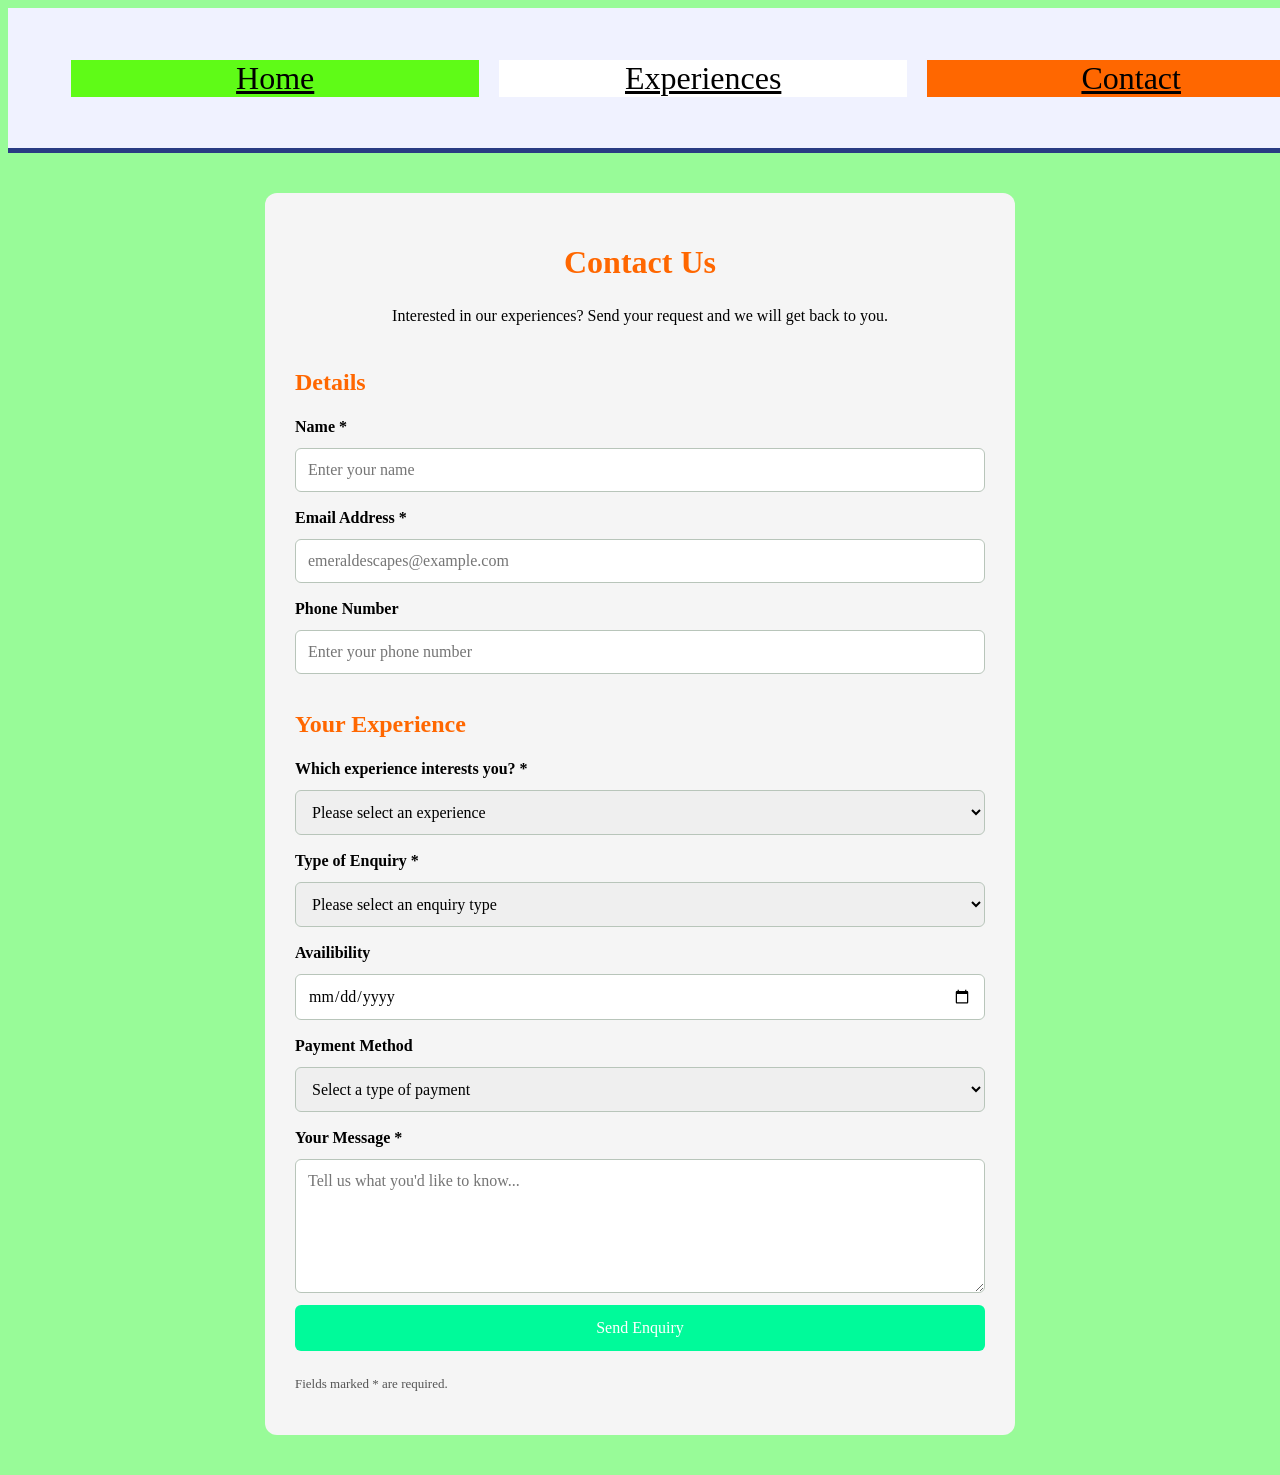
==== Contact/contact.html @ 10d2b586 "Add files via upload" ====
<!DOCTYPE html>

<html>
	<head>
		<meta charset="UTF-8">
		<title>Contact</title>
		<link rel="stylesheet" href="../style/style.css"/>
	</head>

	<body>
		<div id="header">
				<div class="linkC boxStory"><a href="../Main/index.html">Home</a></div>
				<div class="linkC boxExperience"><a href="../Experiences/experiences.html" target="_blank">Experiences</a></div>
				<div class="linkC boxAbout"><a href="contact.html" target="_blank">Contact</a></div>
		</div>

		<main class="contact">
			<h1>Contact Us</h1>
		    <p>
		        Interested in our experiences?
		        Send your request and we will get back to you.
		    </p>

		    <form action="#" method="post" class="contact-form">
		    	<h2> Details</h2>

		    	<label for="Name"> Name *</label>
		        <input type="text" id="name" name="name" placeholder="Enter your name" required>

        		<label for="email">Email Address *</label>
        		<input type="email" id="email" name="email" placeholder="emeraldescapes@example.com" required>

        		<label for="phone">Phone Number</label>
        		<input type="tel" id="phone" name="phone" placeholder="Enter your phone number">

        		<h2>Your Experience</h2>

		        <label for="experience">Which experience interests you? *</label>
		        <select id="experience" name="experience" required>
		          <option value="">Please select an experience</option>
		          <option value="farm-spa">City Break</option>
		          <option value="food">Culinary Experiences</option>
		          <option value="outdoors">Family</option>
		          <option value="culture">Countryside Cultural</option>
		          <option value="other">Not Sure Yet</option>
		        </select>


		        <label for="enquiryType">Type of Enquiry *</label>
		        <select id="enquiryType" name="enquiryType" required>
		          <option value="">Please select an enquiry type</option>
		          <option value="general">General Information</option>
		          <option value="booking">Booking</option>
		          <option value="group">Group experience</option>
		          <option value="other">Other</option>
		        </select>

		        <label for="date">Availibility</label>
        		<input type="date" id="date" name="date">

        		<label for="payment">Payment Method</label>
        		<select id="payment" name="payment">
        			<option value="">Select a type of payment</option>
        			<option value="Card">Card</option>
        			<option value="Transfer">Transfer</option>
        			<option value="Cash">Cash</option>
        		</select>
		         
		        <label for="message">Your Message *</label>
        		<textarea id="message" name="message" rows="6" placeholder="Tell us what you'd like to know..."required></textarea>

        		<button type="submit">Send Enquiry</button>

       			<p class="form-note">Fields marked * are required.</p>

		    </form>
		</main>

	</body>
</html>
---- style/style.css ----
body{

background-color: #98FB98;
}

/********** MAIN SITE STYLE AREAS *************************/

.bannerArea{
	display:flex;
	position:relative;
	width:100%;
	min-height: 60vh;
	overflow:hidden;
}

.bannerArea img{
	position: absolute;
	width: 100%;
	height: 100%;
	object-fit: cover;
}

.bannerArea h1{
	position: absolute;
	top:50%;
	right: 5%;	

    color: black;
    font-family: papyrus;
    font-size: 2rem;
}


/*********** LINKS MAIN SITE ************************/

.link{
	position: absolute;
	display: flex;
	justify-content: space-around;
	align-items: center;
	font-size: 2rem;
	top:0;
}

.link > a:hover{
	font-size: 3rem;
}

/***********************************/


.aboutUs{
	display:flex;
	min-height: 50vh;
	justify-content: center;

}

.aboutUs div{
	display:flex;
	flex:1;
	justify-content: center;
	align-items: center;

}


/***********************************/

.boxStory{
	padding-left: 0;
	background-color:#5FFB17;
	position: relative;
}

.boxStory img{
	position:relative;
	width:50%;
	height:60%;
	object-fit: contain;
	overflow: hidden;
	top:20%;
	right:20%;
}


/***********************************/


.slider img {
  position: absolute;
  inset: 70px;
  width: 100%;
  height: 100%;
  object-fit: cover;
  opacity: 0;
  transition: opacity 1s ease-in-out;
}

.slider img.active{
	opacity: 1;
}

/***********************************/

.boxExperience{
	background-color: white;
	position: relative;

}

.boxExperience img{
	position: absolute;
	width: 65%;
	height: 65%;
	object-fit: cover;
}

@media(max-width: 600px){
	.slideshow{
		height: 200px;
	}
}

/***********************************/


.boxAbout{
	background-color:#FF6700;
	position: relative;
}

.experienceOverview{
	display:flex;
	min-height: 50vh;
	justify-content: center;
	align-items: center;
}


/**************** EXPERIENCES PAGE ***********************/












/********* CONTACT SITE PAGE **************************/

#header{
	display:flex;

}
#header{
	background:#00FA9A;
	font-size:100%;
	width:100%;
	height: 100px;

}

.linkC{
	display:flex;
	justify-content: space-around;
	align-items: center;
	font-size: 2rem;
	width:100%;
	font-family: papyrus;
}

.linkC a{
	color: black;
}

/************* FORM CONTACT PAGE **************************/

.contact {
  max-width: 750px;
  margin: 40px auto;
  padding: 30px;
  background-color: #F5F5F5 /*#f7f8f4*/;
  border-radius: 12px;
  box-sizing: border-box;
}

.contact h1 {
  text-align: center;
  color: #FF6700;
  font-family: papyrus;
}

.contact > p {
  text-align: center;
  line-height: 1.6;
  font-family: papyrus;
}

.contact-form {
  display: flex;
  flex-direction: column;
  gap: 12px;
  font-family: papyrus;
}

.contact-form h2 {
  color: #FF6700;
  margin-top: 25px;
  margin-bottom: 5px;
  font-family: papyrus;
}

.contact-form label {
  font-weight: bold;
  margin-top: 5px;
  font-family: papyrus;
}

.contact-form input,
.contact-form select,
.contact-form textarea {
  width: 100%;
  padding: 12px;
  border: 1px solid #b8c5ba;
  border-radius: 6px;
  font: inherit;
  box-sizing: border-box;
}

.contact-form textarea {
  resize: vertical;
}

.contact-form input:focus,
.contact-form select:focus,
.contact-form textarea:focus {
  outline: 2px solid #64876b;
  outline-offset: 1px;
}

.contact-form button {
  padding: 14px;
  background-color: #00FA9A;
  color: white;
  border: none;
  border-radius: 6px;
  font-size: 16px;
  cursor: pointer;
  font-family: papyrus;
}

.contact-form button:hover {
  background-color: #24452f;
}

.form-note {
  font-size: 13px;
  color: #555;
  font-family: papyrus;
}

@media (max-width: 600px) {
  .contact-page {
    margin: 20px 12px;
    padding: 20px;
  }
}


/*************************************************/

/* Navigation */
#header {
    display: flex;
    align-items: center;
    justify-content: space-between;
    gap: 20px;
    padding: 20px 5%;
    background-color: #f0f2ff;
    border-bottom: 5px solid #293b83;
}

.logo {
    font-size: 1.5rem;
    font-weight: bold;
}

.navigation {
    display: flex;
    align-items: center;
    gap: 25px;
}

.navigation a {
    color: #293b83;
    text-decoration: none;
}

.navigation a:hover {
    text-decoration: underline;
}

.top-book,
.book-button {
    display: inline-block;
    background-color: #fb9024;
    color: #102849;
    text-decoration: none;
    font-weight: bold;
    border-radius: 10px;
    text-align: center;
}

.top-book {
    padding: 16px 24px;
    white-space: nowrap;
}

/* Introduction */
.intro {
    text-align: center;
    padding: 45px 20px 25px;
}

.intro h1 {
    font-size: clamp(2rem, 5vw, 3.5rem);
    margin-bottom: 10px;
}

.intro p {
    color: #444;
    line-height: 1.6;
}

/* Filters */
.filters {
    display: flex;
    justify-content: center;
    align-items: center;
    flex-wrap: wrap;
    gap: 15px;
    padding: 20px 5%;
}

.filters input,
.filters select,
.filters button {
    padding: 12px 15px;
    border: 1px solid #c5cbe0;
    border-radius: 7px;
    background-color: white;
    font: inherit;
}

.filters input {
    flex: 1;
    min-width: 180px;
}

.filters button {
    cursor: pointer;
}

.filters button:hover {
    background-color: #e3e7f7;
}

#resultCount {
    margin: 10px 5%;
    color: #444;
}

/* Cards grid */
.experience-grid {
    display: grid;
    grid-template-columns: repeat(2, minmax(0, 1fr));
    gap: 30px;
    padding: 20px 5% 50px;
}

/* Individual card */
.experience-card {
    background-color: #f0f2ff;
    border-radius: 14px;
    overflow: hidden;
    box-shadow: 0 5px 14px rgba(0, 0, 0, 0.18);
    transition: transform 0.25s ease;
}

.experience-card:hover {
    transform: translateY(-5px);
}

.experience-card[hidden] {
    display: none;
}

.experience-card img {
    display: block;
    width: 100%;
    height: 280px;
    object-fit: cover;
}

.card-content {
    padding: 22px;
}

.category-label {
    font-size: 0.8rem;
    letter-spacing: 1px;
    font-weight: bold;
    color: #5869a8;
}

.card-content h2 {
    font-size: 1.7rem;
    margin: 10px 0;
}

.card-content > p:not(.category-label) {
    color: #444;
    line-height: 1.6;
}

.card-bottom {
    display: flex;
    align-items: center;
    justify-content: space-between;
    flex-wrap: wrap;
    gap: 12px;
    margin-top: 20px;
}

.experience-price {
    font-size: 1.3rem;
    font-weight: bold;
}

.book-button {
    padding: 14px 20px;
}

.top-book:hover,
.book-button:hover {
    background-color: #e77b12;
}

#noResults {
    text-align: center;
    padding: 20px;
}

/* Responsive layout */
@media (max-width: 750px) {
    #header {
        flex-wrap: wrap;
    }

    .navigation {
        flex-wrap: wrap;
        gap: 15px;
    }

    .experience-grid {
        grid-template-columns: 1fr;
    }

    .experience-card img {
        height: 240px;
    }
}

@media (max-width: 450px) {
    #header {
        justify-content: center;
    }

    .navigation {
        justify-content: center;
    }

    .top-book {
        width: 100%;
        box-sizing: border-box;
    }

    .filters {
        align-items: stretch;
        flex-direction: column;
    }

    .filters input {
        box-sizing: border-box;
        width: 100%;
    }
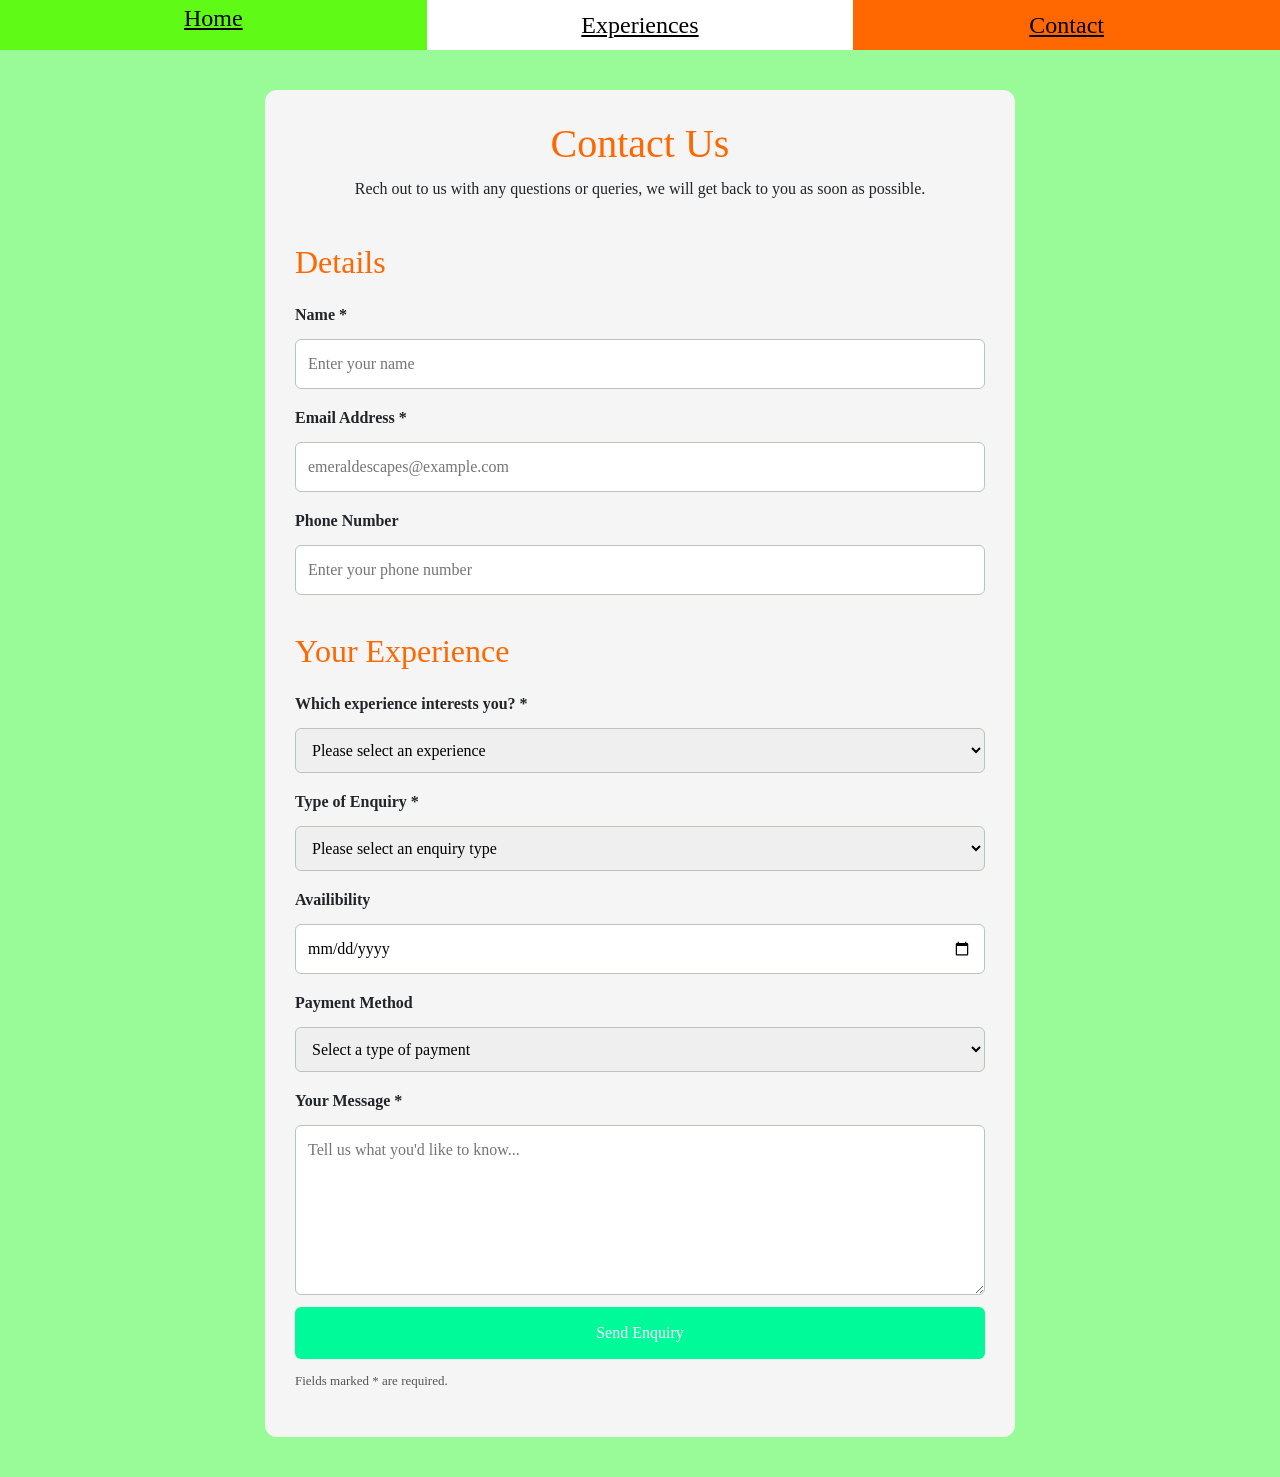
==== commit 7ea786af: "update contact" ====
--- a/Contact/contact.html
+++ b/Contact/contact.html
@@ -4,21 +4,33 @@
 	<head>
 		<meta charset="UTF-8">
 		<title>Contact</title>
+		<!-- CSS Bootstrap -->
+		<link href="https://cdn.jsdelivr.net/npm/bootstrap@5.0.2/dist/css/bootstrap.min.css" rel="stylesheet" integrity="sha384-EVSTQN3/azprG1Anm3QDgpJLIm9Nao0Yz1ztcQTwFspd3yD65VohhpuuCOmLASjC" crossorigin="anonymous">
 		<link rel="stylesheet" href="../style/style.css"/>
 	</head>
 
 	<body>
-		<div id="header">
-				<div class="linkC boxStory"><a href="../Main/index.html">Home</a></div>
-				<div class="linkC boxExperience"><a href="../Experiences/experiences.html" target="_blank">Experiences</a></div>
-				<div class="linkC boxAbout"><a href="contact.html" target="_blank">Contact</a></div>
+		<!-- Banner Area with bootstrap-->
+		<div class="container-fluid">
+			<div class="row" style="height: 50px;">
+				<div class="col-4 boxStory">
+					<a href="../index.html">Home</a>
+				</div>
+				<div class="col-4 boxExperience">
+					<a  href="../Experiences/experiences.html" target="_blank">Experiences</a>
+				</div>		
+				<div class="col-4 boxAbout">
+					<a href="contact.html" target="_blank">Contact</a>
+				</div>
+			</div>
 		</div>
+
 
 		<main class="contact">
 			<h1>Contact Us</h1>
 		    <p>
-		        Interested in our experiences?
-		        Send your request and we will get back to you.
+		        Rech out to us with any questions or queries,
+		         we will get back to you as soon as possible.
 		    </p>
 
 		    <form action="#" method="post" class="contact-form">
--- a/style/style.css
+++ b/style/style.css
@@ -3,7 +3,17 @@
 background-color: #98FB98;
 }
 
-/********** MAIN SITE STYLE AREAS *************************/
+
+/***********************************************************************************************************/
+/***********************************************************************************************************/
+/***********************************************************************************************************/
+/***********************************************************************************************************/
+
+
+
+/********** HOME PAGE *************************/
+
+/********** BANNER *******************/
 
 .bannerArea{
 	display:flex;
@@ -20,16 +30,52 @@
 	object-fit: cover;
 }
 
-.bannerArea h1{
-	position: absolute;
-	top:50%;
-	right: 5%;	
-
+.bannerText{
+    position: relative;
+    z-index: 1;
+    width: 100%;
+    display: flex;
+    flex-direction: column;
+    justify-content: center;
+    align-items: flex-end;
+    text-align: right;
+    padding: 40px 7%;
+}
+
+.bannerText h1 {
+    color: black;
+    font-family: papyrus;
+    font-size: 2.5rem;
+    margin: 0 0 10px;
+}
+
+.bannerText h2 {
     color: black;
     font-family: papyrus;
     font-size: 2rem;
-}
-
+    margin: 0;
+}
+
+
+
+@media(max-width: 600px){
+
+    .bannerArea {
+        min-height: 50vh;
+    }
+
+    .bannerText {
+        padding: 25px;
+    }
+
+    .bannerText h2 {
+        font-size: 1.8rem;
+    }
+
+    .bannerText h1 {
+        font-size: 2rem;
+    }
+}
 
 /*********** LINKS MAIN SITE ************************/
 
@@ -56,11 +102,9 @@
 
 }
 
-.aboutUs div{
-	display:flex;
+.aboutUs > div{
 	flex:1;
-	justify-content: center;
-	align-items: center;
+	min-height: 0;
 
 }
 
@@ -68,7 +112,6 @@
 /***********************************/
 
 .boxStory{
-	padding-left: 0;
 	background-color:#5FFB17;
 	position: relative;
 }
@@ -77,21 +120,35 @@
 	position:relative;
 	width:50%;
 	height:60%;
+    margin-top:50px;
+    margin-left:50px;
 	object-fit: contain;
 	overflow: hidden;
-	top:20%;
-	right:20%;
 }
 
 
 /***********************************/
 
+.boxExperience {
+    position: relative;
+    display: flex;
+    justify-content: center;
+    align-items: center;
+    background-color: white;
+}
+
+.slider {
+    position: relative;
+    width: 75%;
+    height: 220px;
+}
 
 .slider img {
   position: absolute;
-  inset: 70px;
-  width: 100%;
+  top:10px;
+  left:0;
   height: 100%;
+  width:100%;
   object-fit: cover;
   opacity: 0;
   transition: opacity 1s ease-in-out;
@@ -102,22 +159,23 @@
 }
 
 /***********************************/
-
+/*
 .boxExperience{
 	background-color: white;
 	position: relative;
 
 }
-
+ /*
 .boxExperience img{
 	position: absolute;
 	width: 65%;
 	height: 65%;
 	object-fit: cover;
 }
+*/
 
 @media(max-width: 600px){
-	.slideshow{
+	.slider{
 		height: 200px;
 	}
 }
@@ -128,26 +186,247 @@
 .boxAbout{
 	background-color:#FF6700;
 	position: relative;
-}
-
-.experienceOverview{
-	display:flex;
-	min-height: 50vh;
-	justify-content: center;
-	align-items: center;
-}
+    display:flex;
+    align-items: center;
+    justify-content: center;
+}
+
+.boxAbout img{
+    width: 70%;
+    height: 60%;
+    object-fit: contain;
+    margin-top: 35px;
+}
+
+
+
+.storyButton {
+    position: absolute;
+    bottom: 20px;
+    right: 20px;
+    padding: 10px 25px;
+    background-color: #145214;
+    color: white;
+    border: none;
+    border-radius: 50px;
+    cursor: pointer;
+    font-size: 1rem;
+    font-family: papyrus;
+}
+
+
+.storyButton:hover {
+    background-color: #00ff00;
+    color: white;
+}
+
+.storyButton[data-bs-target="#storyModal"]:hover {
+    background-color: #FF6700;
+    color: white;
+}
+
+.boxAbout p {
+    padding: 30px;
+    font-size: 1.2rem;
+    text-align: center;
+    color: black;
+}
+
+/********* Responsive for all boxes **************************/
+@media (max-width: 700px) {
+
+    .aboutUs {
+        flex-direction: column;
+    }
+
+    .boxStory,
+    .boxExperience,
+    .boxAbout {
+        width: 100%;
+        min-height: 280px;
+    }
+
+    .boxStory img {
+        width: 40%;
+        height: 180px;
+    }
+
+    .boxAbout img {
+        width: 35%;
+        height: 150px;
+        margin-top: 25px;
+    }
+
+    .slider {
+        width: 75%;
+        height: 190px;
+    }
+
+    .link {
+        font-size: 1.5rem;
+    }
+
+}
+/******************** Experience Overview ********************************/
+
+
+
+.experienceOverview {
+    display: flex;
+    flex-direction: column;
+    width: 100%;
+    padding: 30px 5%;
+    gap: 15px;
+    /*background-color: #F5F1E8;*/
+}
+
+
+.overviewHeading {
+    display: flex;
+    flex-direction: row;
+    justify-content: space-between;
+    align-items: center;
+    width: 100%;
+    min-height: 85px;
+    padding: 15px 30px;
+    background-color: #ccff99;
+    border-radius: 8px;
+    border-color:#006600 ;
+    border-style: solid;
+}
+
+.overviewHeading h1 {
+    margin: 0;
+    color: #28543A;
+    font-size: 1.8rem;
+    font-family: papyrus;
+}
+
+.overviewButton {
+    display: inline-block;
+    padding: 9px 22px;
+    background-color: #28543A;
+    color: white;
+    text-decoration: none;
+    border-radius: 25px;
+    transition: 0.3s;
+    font-family: papyrus;
+}
+
+.overviewButton:hover {
+    background-color: #477B5B;
+    color: white;
+
+}
+
+.overviewRow {
+    display: flex;
+    flex-direction: row;
+    align-items: center;
+    width: 100%;
+    min-height: 190px;
+    background-color: #ccff99;
+    border-radius: 8px;
+    overflow: hidden;
+}
+
+.overviewRow.reverse {
+    flex-direction: row-reverse;
+}
+
+
+.overviewText {
+    display: flex;
+    flex: 1;
+    flex-direction: column;
+    justify-content: center;
+    padding: 20px 30px;
+    text-align: center;
+    font-family: papyrus;
+    
+}
+
+.overviewText h2 {
+    color: #28543A;
+    margin-bottom: 10px;
+}
+
+.overviewText p {
+    font-size: 1rem;
+    margin-bottom: 0;
+}
+
+.overviewImage {
+    flex: 1;
+    height: 190px;
+}
+
+.overviewImage img {
+    width: 100%;
+    height: 100%;
+    object-fit: cover;
+}
+
+@media (max-width: 600px) {
+
+    .overviewHeading {
+        flex-direction: column;
+        text-align: center;
+        gap: 12px;
+        padding: 20px;
+    }
+
+    .overviewHeading h1 {
+        font-size: 1.4rem;
+    }
+
+    .overviewRow,
+    .overviewRow.reverse {
+        flex-direction: column;
+    }
+
+    .overviewImage {
+        width: 100%;
+        height: 200px;
+    }
+
+    .overviewText {
+        padding: 20px;
+    }
+
+}
+
+/***********************************************************************************************************/
+/***********************************************************************************************************/
+/***********************************************************************************************************/
+/***********************************************************************************************************/
 
 
 /**************** EXPERIENCES PAGE ***********************/
 
-
-
-
-
-
-
-
-
+.row{
+    margin-bottom: 10px;
+    font-family: papyrus;
+    text-align: center;
+    font-size: 150%;
+}
+
+.card-img-top {
+width: 100%;
+height: 200px;
+object-fit: cover;
+}
+
+
+a{
+    color:black;
+}
+
+.card-carousel-img {
+    width: 100%;
+    height: 220px;
+    object-fit: cover;
+}
 
 
 
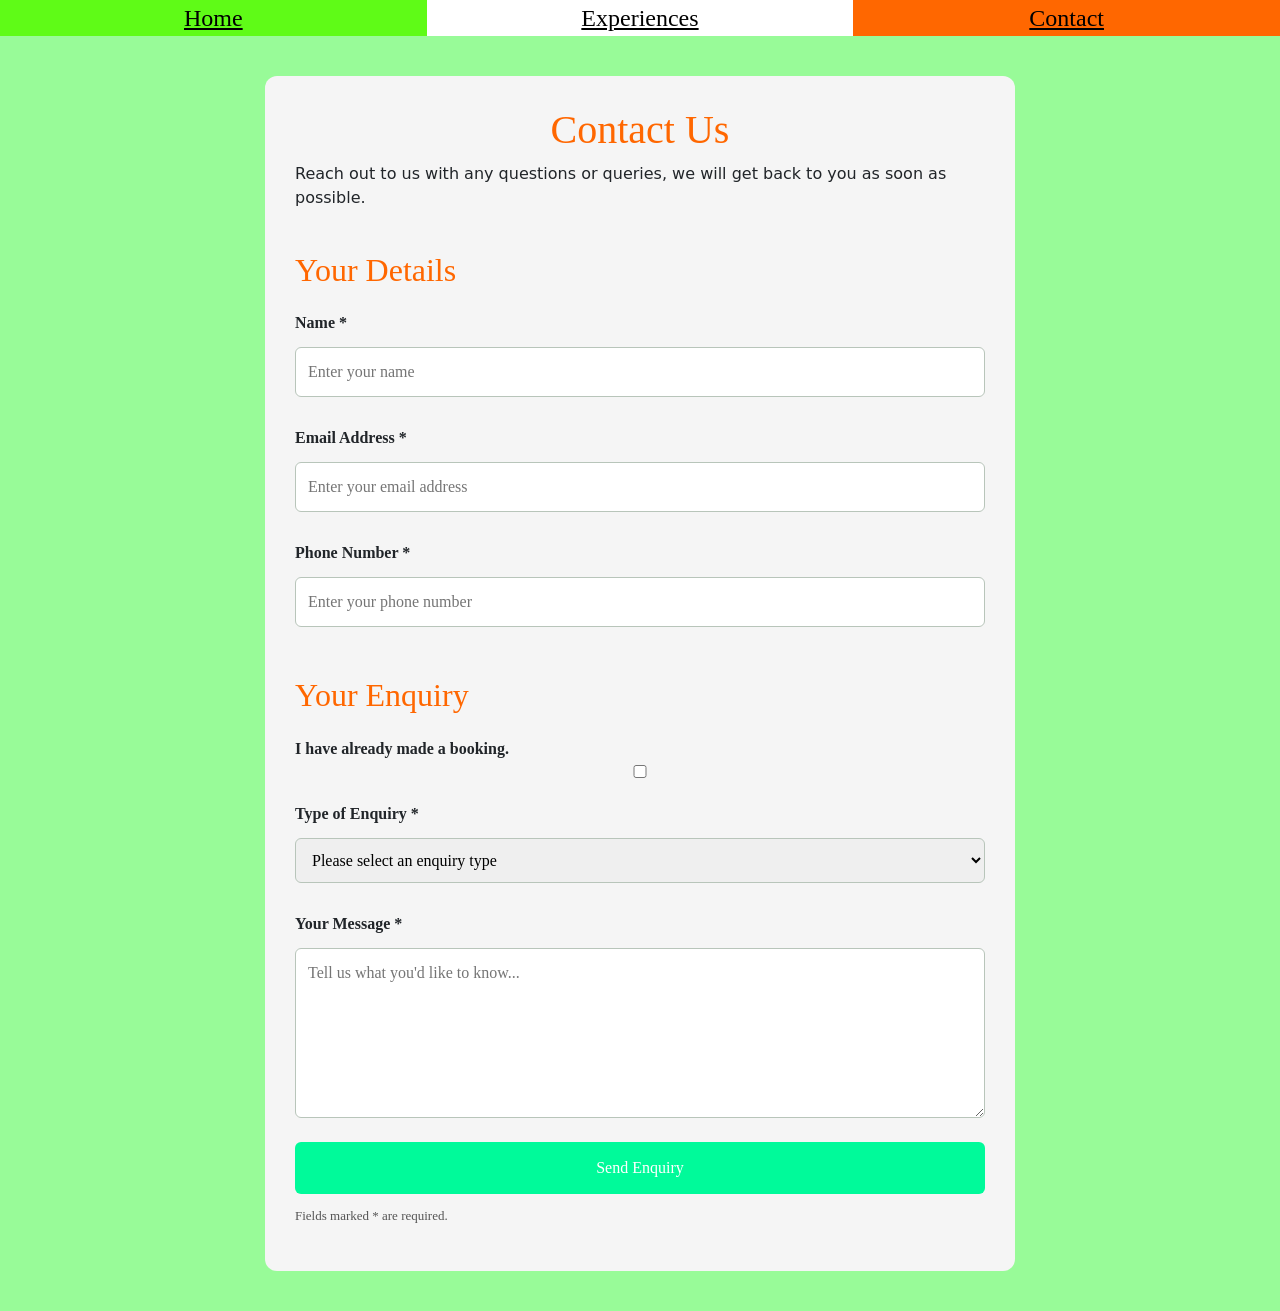
==== commit a6cecc0e: "Add files via upload" ====
--- a/Contact/contact.html
+++ b/Contact/contact.html
@@ -1,92 +1,103 @@
 <!DOCTYPE html>
 
 <html>
+
 	<head>
+
 		<meta charset="UTF-8">
-		<title>Contact</title>
+		<meta name="viewport" content="width=device-width, initial-scale=1">
+		
+		<title>
+			Contact: Emerald Escape
+		</title>
+		
 		<!-- CSS Bootstrap -->
 		<link href="https://cdn.jsdelivr.net/npm/bootstrap@5.0.2/dist/css/bootstrap.min.css" rel="stylesheet" integrity="sha384-EVSTQN3/azprG1Anm3QDgpJLIm9Nao0Yz1ztcQTwFspd3yD65VohhpuuCOmLASjC" crossorigin="anonymous">
+		
+		<!-- General CSS -->
 		<link rel="stylesheet" href="../style/style.css"/>
 	</head>
 
 	<body>
-		<!-- Banner Area with bootstrap-->
+		<!-- Banner Area -->
 		<div class="container-fluid">
-			<div class="row" style="height: 50px;">
-				<div class="col-4 boxStory">
+			<div class="row text-center navigation-experience">
+				<div class="col-12 col-sm-4 boxStory">
 					<a href="../index.html">Home</a>
 				</div>
-				<div class="col-4 boxExperience">
+				<div class="col-12 col-sm-4 boxExperience">
 					<a  href="../Experiences/experiences.html" target="_blank">Experiences</a>
 				</div>		
-				<div class="col-4 boxAbout">
+				<div class="col-12 col-sm-4 boxAbout">
 					<a href="contact.html" target="_blank">Contact</a>
 				</div>
 			</div>
 		</div>
 
 
+		<!-- Contact introduction and form -->
 		<main class="contact">
-			<h1>Contact Us</h1>
-		    <p>
-		        Rech out to us with any questions or queries,
-		         we will get back to you as soon as possible.
-		    </p>
 
-		    <form action="#" method="post" class="contact-form">
-		    	<h2> Details</h2>
+		    <div id="contactIntroduction">
+			    <h1>Contact Us</h1>
+			    <p>
+			        Reach out to us with any questions or queries,
+			        we will get back to you as soon as possible.
+			    </p>
+			</div>
 
-		    	<label for="Name"> Name *</label>
-		        <input type="text" id="name" name="name" placeholder="Enter your name" required>
+			<p id="confirmation"></p>
+		    <form id="enquiryForm" class="contact-form" onsubmit="checkForm(event)" novalidate>
 
-        		<label for="email">Email Address *</label>
-        		<input type="email" id="email" name="email" placeholder="emeraldescapes@example.com" required>
+			    <h2>Your Details</h2>
 
-        		<label for="phone">Phone Number</label>
-        		<input type="tel" id="phone" name="phone" placeholder="Enter your phone number">
+			    <label for="name">Name *</label>
+			    <input type="text" id="name" name="name" placeholder="Enter your name">
+			    <span id="nameError"></span>
 
-        		<h2>Your Experience</h2>
+			    <label for="email">Email Address *</label>
+			    <input type="email" id="email" name="email" placeholder="Enter your email address">
+			    <span id="emailError"></span>
 
-		        <label for="experience">Which experience interests you? *</label>
-		        <select id="experience" name="experience" required>
-		          <option value="">Please select an experience</option>
-		          <option value="farm-spa">City Break</option>
-		          <option value="food">Culinary Experiences</option>
-		          <option value="outdoors">Family</option>
-		          <option value="culture">Countryside Cultural</option>
-		          <option value="other">Not Sure Yet</option>
-		        </select>
+			    <label for="phone">Phone Number *</label>
+			    <input type="tel" id="phone" name="phone" placeholder="Enter your phone number">
+			    <span id="phoneError"></span>
+
+			    <h2>Your Enquiry</h2>
+
+			    
+			    <div class="booking-checkbox">
+				    <label for="previousBooking">I have already made a booking.</label>
+				    <input type="checkbox" id="previousBooking" name="previousBooking">
+				</div>
+
+			    <label for="enquiryType">Type of Enquiry *</label>
+			    <select id="enquiryType" name="enquiryType">
+			        <option value="">Please select an enquiry type</option>
+			        <option value="booking">Booking</option>
+			        <option value="payment">Payment</option>
+			        <option value="general">General Information</option>
+			        <option value="other">Other</option>
+			    </select>
+			    <span id="enquiryTypeError"></span>
+
+			    <label for="message">Your Message *</label>
+			    <textarea id="message" name="message" rows="6" placeholder="Tell us what you'd like to know..."></textarea>
+			    <span id="messageError"></span>
+
+			    <button type="submit">Send Enquiry</button>
+
+			    <p class="form-note">Fields marked * are required.</p>
+
+			</form>
+		</main>
 
 
-		        <label for="enquiryType">Type of Enquiry *</label>
-		        <select id="enquiryType" name="enquiryType" required>
-		          <option value="">Please select an enquiry type</option>
-		          <option value="general">General Information</option>
-		          <option value="booking">Booking</option>
-		          <option value="group">Group experience</option>
-		          <option value="other">Other</option>
-		        </select>
+		<!-- JavaScript -->
+		<script src="https://cdn.jsdelivr.net/npm/bootstrap@5.0.2/dist/js/bootstrap.bundle.min.js" integrity="sha384-MrcW6ZMFYlzcLA8Nl+NtUVF0sA7MsXsP1UyJoMp4YLEuNSfAP+JcXn/tWtIaxVXM" crossorigin="anonymous"></script>
 
-		        <label for="date">Availibility</label>
-        		<input type="date" id="date" name="date">
+		<!-- General Scripts -->
 
-        		<label for="payment">Payment Method</label>
-        		<select id="payment" name="payment">
-        			<option value="">Select a type of payment</option>
-        			<option value="Card">Card</option>
-        			<option value="Transfer">Transfer</option>
-        			<option value="Cash">Cash</option>
-        		</select>
-		         
-		        <label for="message">Your Message *</label>
-        		<textarea id="message" name="message" rows="6" placeholder="Tell us what you'd like to know..."required></textarea>
-
-        		<button type="submit">Send Enquiry</button>
-
-       			<p class="form-note">Fields marked * are required.</p>
-
-		    </form>
-		</main>
-
+		<script src="../scripts/generalScript.js"></script>
 	</body>
 </html>
